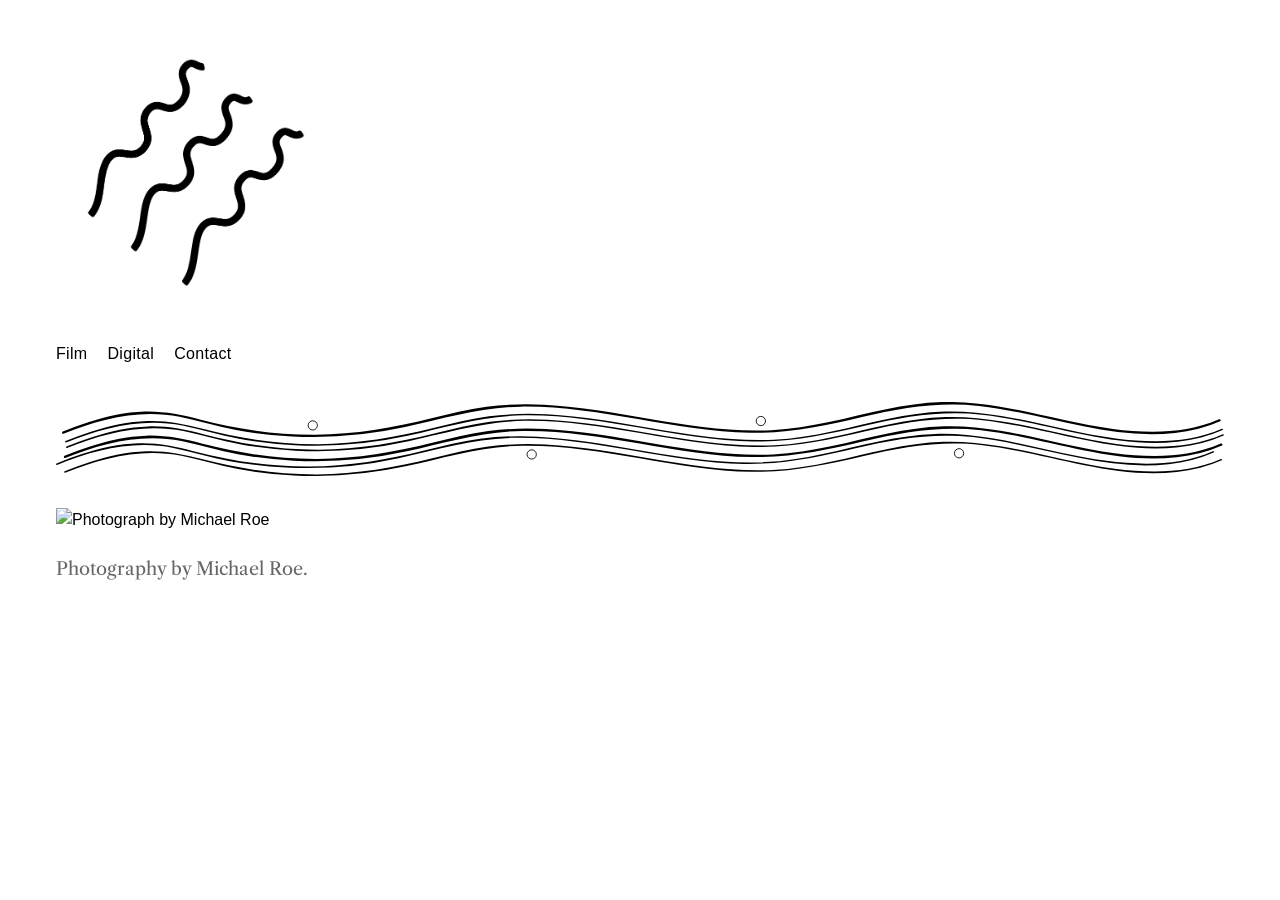
==== index.html @ 5ca86b8b "Replace Adobe Muse output with hand-written HTML/CSS/JS The site was Muse 2015 output: fragile absol" ====
<!DOCTYPE html>
<html lang="en">
<head>
<meta charset="utf-8">
<meta name="viewport" content="width=device-width, initial-scale=1">
<title>Michael Roe</title>
<meta name="description" content="Photography portfolio of Michael Roe — film and digital work.">
<link rel="icon" href="images/favicon.ico">
<link rel="canonical" href="https://roewave.com/">
<link rel="preconnect" href="https://fonts.googleapis.com">
<link rel="preconnect" href="https://fonts.gstatic.com" crossorigin>
<link href="https://fonts.googleapis.com/css2?family=Libre+Caslon+Text:wght@400;700&display=swap" rel="stylesheet">
<link rel="stylesheet" href="css/style.css">
</head>
<body>
<div class="page">
  <header class="site-header">
    <a class="wordmark" href="index.html" aria-label="Michael Roe — home">
      <img src="images/wordmark.svg" alt="Michael Roe">
    </a>
    <nav class="site-nav" aria-label="Primary">
      <a href="film.html">Film</a>
      <a href="digital.html">Digital</a>
      <a href="contact.html">Contact</a>
    </nav>
    <div class="divider" aria-hidden="true">
      <img src="images/divider.svg" alt="">
    </div>
  </header>

  <main>
    <figure class="hero">
      <img src="images/beached7.jpg" alt="Photograph by Michael Roe">
    </figure>
    <p class="intro">Photography by Michael Roe.</p>
  </main>
</div>
</body>
</html>
---- css/style.css ----
:root {
  --ink: #000;
  --paper: #fff;
  --muted: #666;
  --rule: #e5e5e5;
  --max: 1200px;
}

* { box-sizing: border-box; }

html, body {
  margin: 0;
  padding: 0;
  background: var(--paper);
  color: var(--ink);
}

body {
  font-family: -apple-system, BlinkMacSystemFont, "Segoe UI", Roboto, "Helvetica Neue", Arial, sans-serif;
  font-size: 16px;
  line-height: 1.5;
  -webkit-font-smoothing: antialiased;
  -moz-osx-font-smoothing: grayscale;
}

a {
  color: inherit;
  text-decoration: none;
}
a:visited { color: inherit; }
a:hover, a:focus-visible { text-decoration: underline; }
a:focus-visible { outline: 2px solid var(--ink); outline-offset: 2px; }

img { max-width: 100%; height: auto; display: block; }

.page {
  max-width: var(--max);
  margin: 0 auto;
  padding: 1.25rem 1rem 4rem;
}

/* --- Header --- */

.site-header { padding-top: 0.5rem; }

.wordmark {
  display: block;
  width: 100%;
  max-width: 280px;
  margin: 0 0 1.25rem;
}
.wordmark img { width: 100%; height: auto; }

.site-nav {
  display: flex;
  flex-wrap: wrap;
  gap: 1.25rem;
  padding-bottom: 1rem;
}
.site-nav a {
  font-family: -apple-system, BlinkMacSystemFont, "Segoe UI", Roboto, "Helvetica Neue", Arial, sans-serif;
  font-size: 1rem;
  letter-spacing: 0.02em;
  padding: 0.25rem 0;
}
.site-nav a[aria-current="page"] {
  text-decoration: underline;
  text-underline-offset: 4px;
}

.divider {
  display: block;
  width: 100%;
  margin: 1rem 0 2rem;
}
.divider img { width: 100%; height: auto; }

/* --- Page heading --- */

.page-title {
  font-family: "Libre Caslon Text", Georgia, "Times New Roman", serif;
  font-weight: 400;
  font-size: clamp(2rem, 5vw, 3.5rem);
  margin: 0 0 1.5rem;
  letter-spacing: 0.01em;
}

/* --- Home --- */

.hero {
  margin: 0 0 1.5rem;
}
.hero img {
  width: 100%;
  height: auto;
}

.intro {
  font-family: "Libre Caslon Text", Georgia, "Times New Roman", serif;
  font-size: 1.125rem;
  color: var(--muted);
  max-width: 50ch;
  margin: 0 0 2rem;
}

/* --- Galleries --- */

.gallery {
  display: grid;
  grid-template-columns: repeat(auto-fill, minmax(280px, 1fr));
  gap: 1rem;
  align-items: start;
}

.gallery button {
  appearance: none;
  background: none;
  border: 0;
  padding: 0;
  margin: 0;
  cursor: zoom-in;
  display: block;
  width: 100%;
  overflow: hidden;
}
.gallery button:focus-visible {
  outline: 2px solid var(--ink);
  outline-offset: 2px;
}
.gallery img {
  width: 100%;
  height: auto;
  display: block;
  transition: opacity 0.2s ease;
}
@media (prefers-reduced-motion: reduce) {
  .gallery img { transition: none; }
}
.gallery button:hover img { opacity: 0.85; }

/* --- Contact --- */

.contact {
  display: flex;
  flex-direction: column;
  gap: 2rem;
  align-items: flex-start;
}
.contact-portrait {
  width: 100%;
  max-width: 320px;
  flex-shrink: 0;
}
.contact-portrait img {
  width: 100%;
  height: auto;
  border-radius: 4px;
}
.contact-body {
  font-family: "Libre Caslon Text", Georgia, "Times New Roman", serif;
  font-size: 1.25rem;
  line-height: 1.6;
  max-width: 50ch;
}
.contact-body a {
  text-decoration: underline;
  text-underline-offset: 3px;
}

@media (min-width: 720px) {
  .contact {
    flex-direction: row;
    gap: 3rem;
    align-items: center;
  }
}

/* --- Lightbox --- */

.lightbox {
  position: fixed;
  inset: 0;
  background: rgba(0, 0, 0, 0.92);
  display: none;
  z-index: 1000;
  align-items: center;
  justify-content: center;
}
.lightbox.is-open { display: flex; }

.lightbox-figure {
  margin: 0;
  max-width: 95vw;
  max-height: 90vh;
  display: flex;
  align-items: center;
  justify-content: center;
}
.lightbox-figure img {
  max-width: 95vw;
  max-height: 90vh;
  width: auto;
  height: auto;
  object-fit: contain;
  user-select: none;
}

.lightbox-btn {
  position: absolute;
  appearance: none;
  background: rgba(0, 0, 0, 0.4);
  border: 0;
  color: #fff;
  font-size: 1.5rem;
  line-height: 1;
  width: 48px;
  height: 48px;
  border-radius: 50%;
  cursor: pointer;
  display: flex;
  align-items: center;
  justify-content: center;
}
.lightbox-btn:hover,
.lightbox-btn:focus-visible {
  background: rgba(0, 0, 0, 0.8);
  outline: none;
}
.lightbox-close { top: 1rem; right: 1rem; }
.lightbox-prev { left: 1rem; top: 50%; transform: translateY(-50%); }
.lightbox-next { right: 1rem; top: 50%; transform: translateY(-50%); }

body.lightbox-open { overflow: hidden; }

@media (max-width: 600px) {
  .lightbox-prev { left: 0.5rem; }
  .lightbox-next { right: 0.5rem; }
  .lightbox-close { top: 0.5rem; right: 0.5rem; }
}

/* --- Print --- */

@media print {
  .site-nav, .lightbox, .divider, .gallery button { all: revert; }
  .gallery { display: block; }
  .gallery img { page-break-inside: avoid; margin-bottom: 1rem; }
}
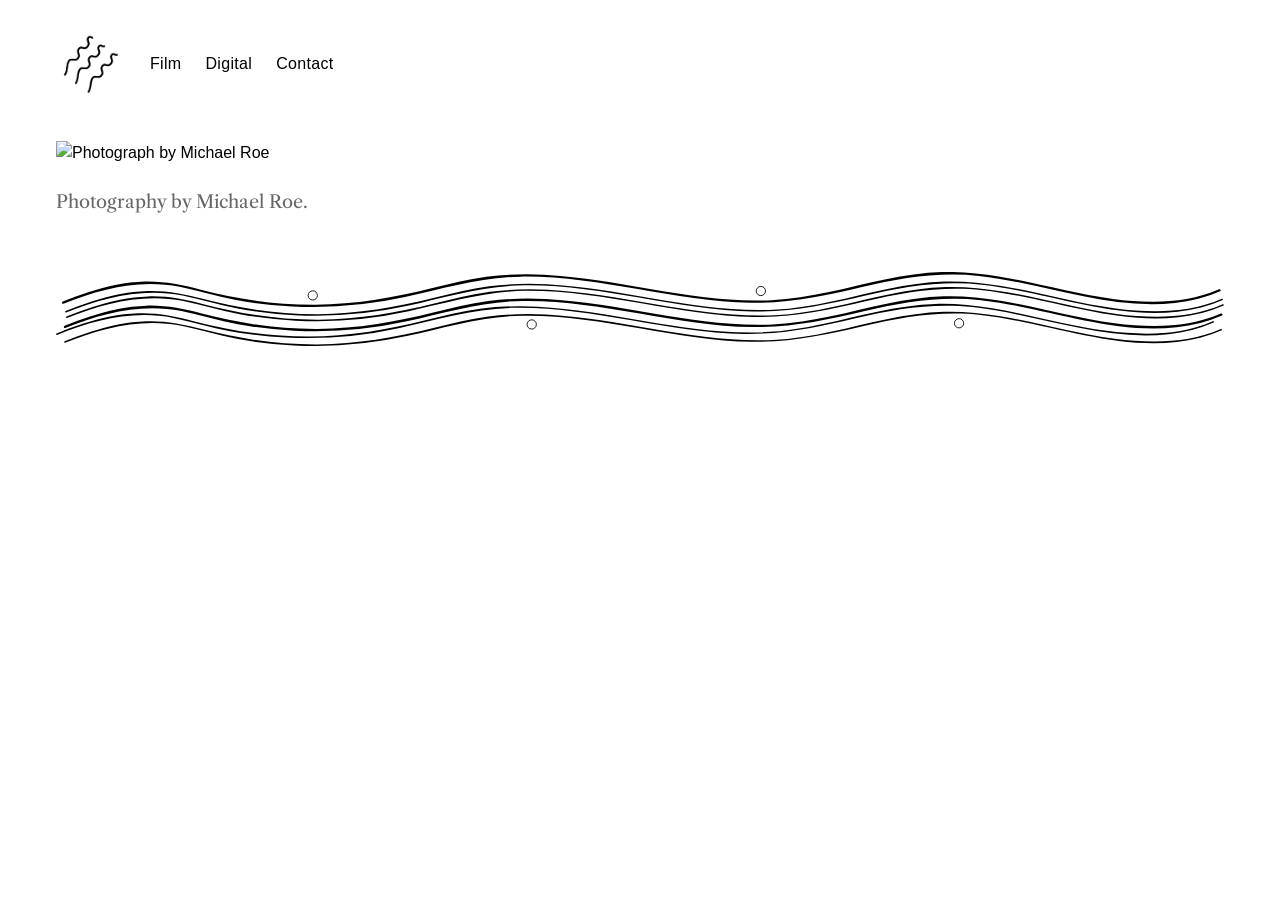
==== commit 16ffa06d: "Inline wordmark with nav; move divider to page footer Two header refinements that bring the layout c" ====
--- a/index.html
+++ b/index.html
@@ -23,9 +23,6 @@
       <a href="digital.html">Digital</a>
       <a href="contact.html">Contact</a>
     </nav>
-    <div class="divider" aria-hidden="true">
-      <img src="images/divider.svg" alt="">
-    </div>
   </header>
 
   <main>
@@ -34,6 +31,12 @@
     </figure>
     <p class="intro">Photography by Michael Roe.</p>
   </main>
+
+  <footer class="site-footer">
+    <div class="divider" aria-hidden="true">
+      <img src="images/divider.svg" alt="">
+    </div>
+  </footer>
 </div>
 </body>
 </html>
--- a/css/style.css
+++ b/css/style.css
@@ -41,21 +41,25 @@
 
 /* --- Header --- */
 
-.site-header { padding-top: 0.5rem; }
+.site-header {
+  display: flex;
+  align-items: center;
+  flex-wrap: wrap;
+  gap: 1.5rem;
+  padding: 0.5rem 0 2.5rem;
+}
 
 .wordmark {
   display: block;
-  width: 100%;
-  max-width: 280px;
-  margin: 0 0 1.25rem;
-}
-.wordmark img { width: 100%; height: auto; }
+  flex-shrink: 0;
+  width: 70px;
+}
+.wordmark img { width: 100%; height: auto; display: block; }
 
 .site-nav {
   display: flex;
   flex-wrap: wrap;
-  gap: 1.25rem;
-  padding-bottom: 1rem;
+  gap: 1.5rem;
 }
 .site-nav a {
   font-family: -apple-system, BlinkMacSystemFont, "Segoe UI", Roboto, "Helvetica Neue", Arial, sans-serif;
@@ -68,12 +72,17 @@
   text-underline-offset: 4px;
 }
 
+/* --- Footer divider (decorative end-of-page mark, per original Muse layout) --- */
+
+.site-footer {
+  margin-top: 3.5rem;
+  padding-bottom: 1rem;
+}
 .divider {
   display: block;
   width: 100%;
-  margin: 1rem 0 2rem;
-}
-.divider img { width: 100%; height: auto; }
+}
+.divider img { width: 100%; height: auto; display: block; }
 
 /* --- Page heading --- */
 
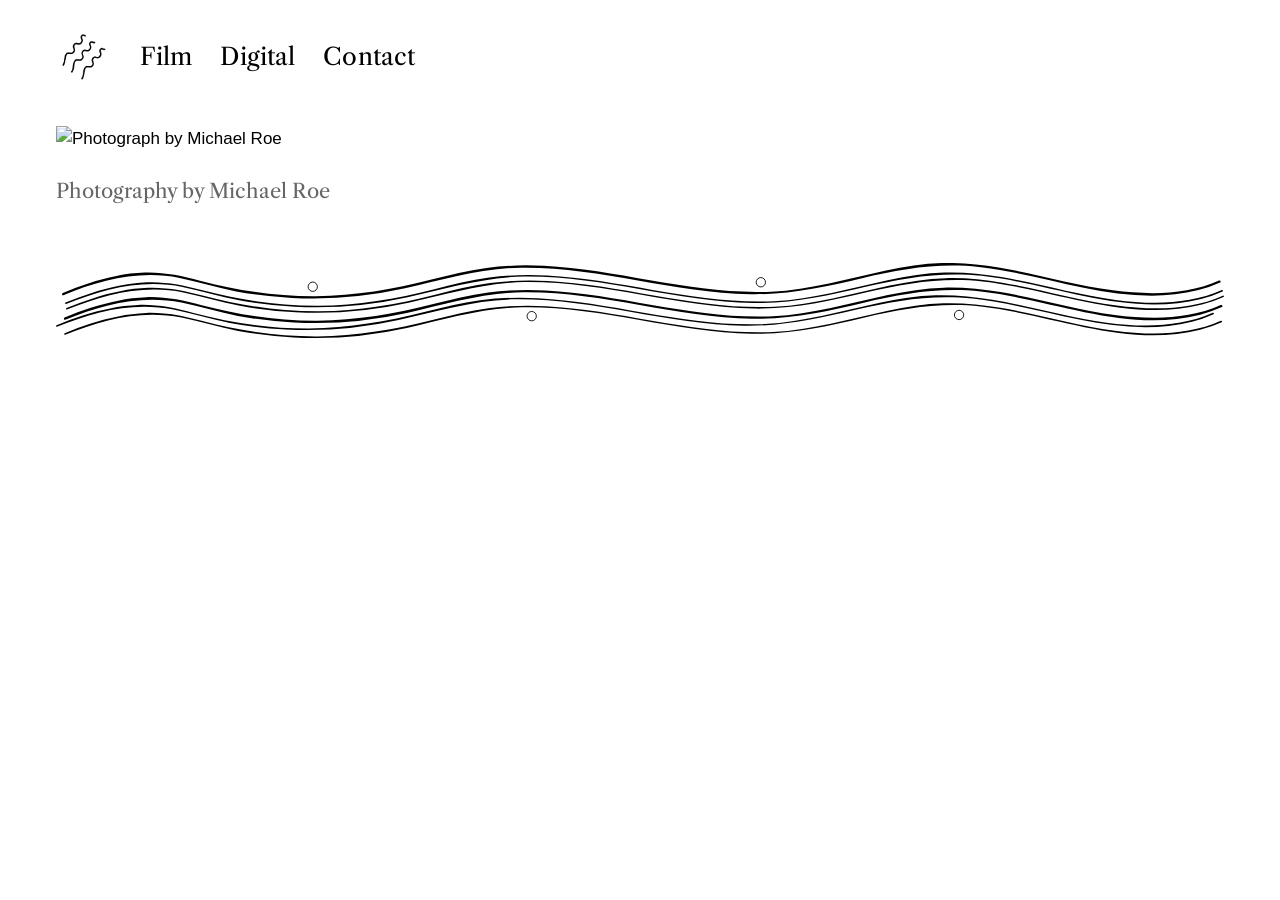
==== commit dc2aaad5: "Remove trailing period from home page caption "Photography by Michael Roe." -> "Photography by Micha" ====
--- a/index.html
+++ b/index.html
@@ -29,7 +29,7 @@
     <figure class="hero">
       <img src="images/beached7.jpg" alt="Photograph by Michael Roe">
     </figure>
-    <p class="intro">Photography by Michael Roe.</p>
+    <p class="intro">Photography by Michael Roe</p>
   </main>
 
   <footer class="site-footer">
--- a/css/style.css
+++ b/css/style.css
@@ -17,8 +17,8 @@
 
 body {
   font-family: -apple-system, BlinkMacSystemFont, "Segoe UI", Roboto, "Helvetica Neue", Arial, sans-serif;
-  font-size: 16px;
-  line-height: 1.5;
+  font-size: 17px;
+  line-height: 1.55;
   -webkit-font-smoothing: antialiased;
   -moz-osx-font-smoothing: grayscale;
 }
@@ -45,31 +45,39 @@
   display: flex;
   align-items: center;
   flex-wrap: wrap;
-  gap: 1.5rem;
+  gap: 1.75rem;
   padding: 0.5rem 0 2.5rem;
 }
 
 .wordmark {
   display: block;
   flex-shrink: 0;
-  width: 70px;
+  width: 56px;
 }
 .wordmark img { width: 100%; height: auto; display: block; }
 
 .site-nav {
   display: flex;
   flex-wrap: wrap;
-  gap: 1.5rem;
+  align-items: center;
+  gap: 1.75rem;
 }
 .site-nav a {
-  font-family: -apple-system, BlinkMacSystemFont, "Segoe UI", Roboto, "Helvetica Neue", Arial, sans-serif;
-  font-size: 1rem;
-  letter-spacing: 0.02em;
+  font-family: "Libre Caslon Text", Georgia, "Times New Roman", serif;
+  font-size: 1.5rem;
+  letter-spacing: 0.005em;
   padding: 0.25rem 0;
 }
 .site-nav a[aria-current="page"] {
   text-decoration: underline;
-  text-underline-offset: 4px;
+  text-underline-offset: 5px;
+}
+
+@media (max-width: 600px) {
+  .site-header { gap: 1rem; padding-bottom: 2rem; }
+  .site-nav { gap: 1.1rem; }
+  .site-nav a { font-size: 1.25rem; }
+  .wordmark { width: 44px; }
 }
 
 /* --- Footer divider (decorative end-of-page mark, per original Muse layout) --- */
@@ -89,9 +97,10 @@
 .page-title {
   font-family: "Libre Caslon Text", Georgia, "Times New Roman", serif;
   font-weight: 400;
-  font-size: clamp(2rem, 5vw, 3.5rem);
-  margin: 0 0 1.5rem;
-  letter-spacing: 0.01em;
+  font-size: clamp(2.5rem, 6vw, 4.25rem);
+  line-height: 1.1;
+  margin: 0 0 2rem;
+  letter-spacing: 0.005em;
 }
 
 /* --- Home --- */
@@ -106,7 +115,7 @@
 
 .intro {
   font-family: "Libre Caslon Text", Georgia, "Times New Roman", serif;
-  font-size: 1.125rem;
+  font-size: 1.25rem;
   color: var(--muted);
   max-width: 50ch;
   margin: 0 0 2rem;
@@ -167,8 +176,8 @@
 }
 .contact-body {
   font-family: "Libre Caslon Text", Georgia, "Times New Roman", serif;
-  font-size: 1.25rem;
-  line-height: 1.6;
+  font-size: 1.5rem;
+  line-height: 1.55;
   max-width: 50ch;
 }
 .contact-body a {
